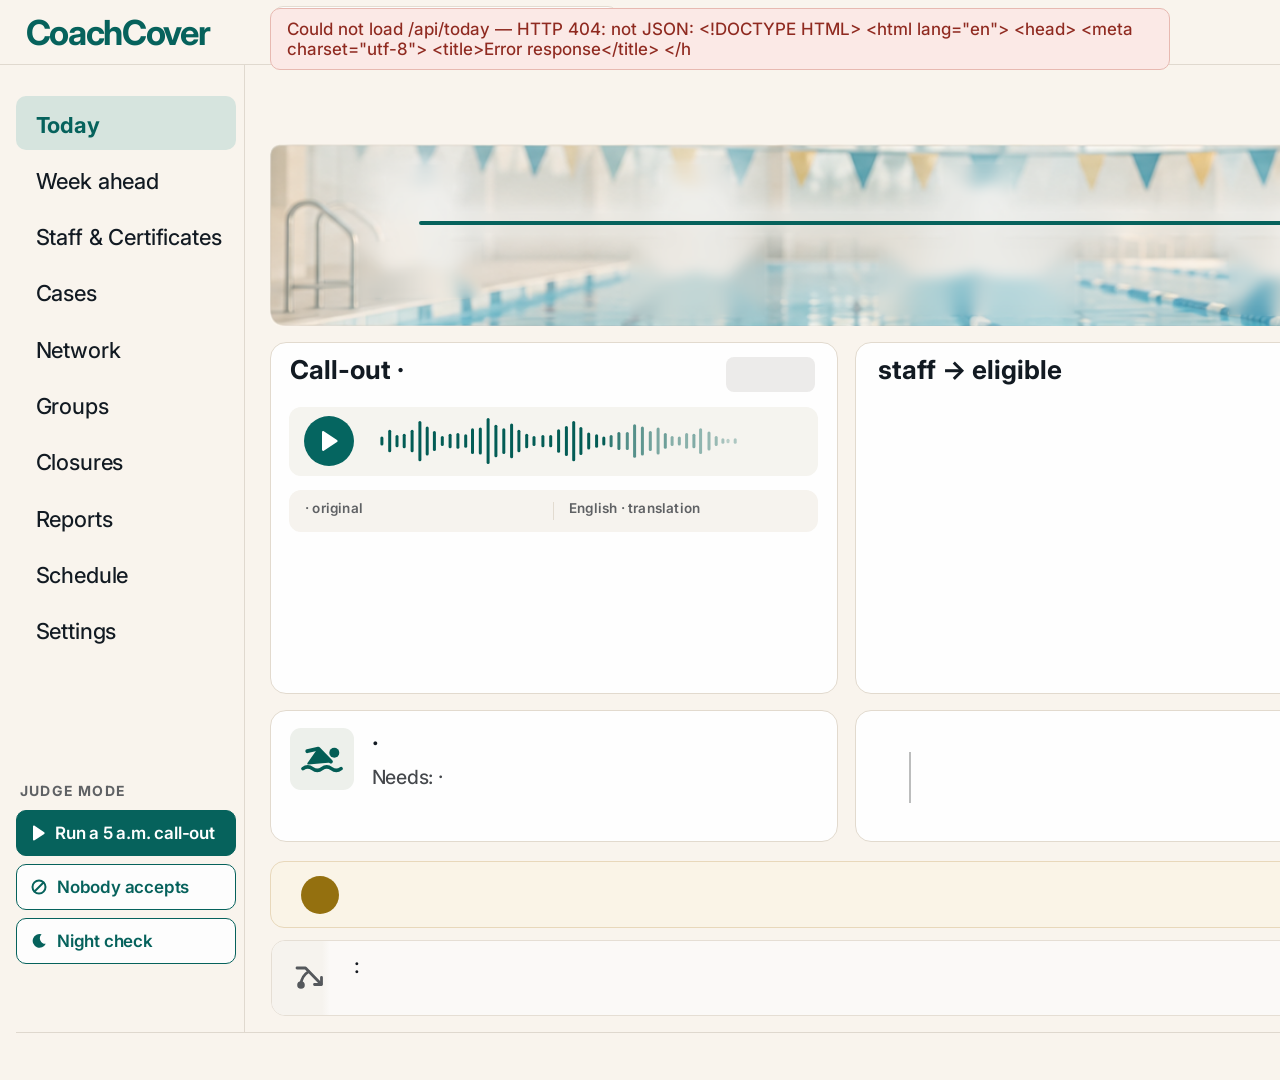
==== web/index.html @ e02f6558 "Night check view: the banner never cuts off, the card says the night check opened the case, the offe" ====
<!doctype html>
<html lang="en">
<head>
<meta charset="UTF-8">
<meta name="viewport" content="width=1920">
<title>CoachCover — Today</title>
<link rel="preconnect" href="https://fonts.googleapis.com">
<link rel="preconnect" href="https://fonts.gstatic.com" crossorigin>
<link href="https://fonts.googleapis.com/css2?family=Inter:wght@400..700&display=swap" rel="stylesheet">
<link rel="stylesheet" href="assets/status.css">
<link rel="stylesheet" href="assets/today.css">
</head>
<body data-state="loading">

<div class="load-err" id="loadErr" role="alert" hidden></div>

<header class="top">
  <div class="logo" aria-label="CoachCover">CoachCover</div>
  <div class="site"><span data-slot="site-name"></span>
    <svg width="13" height="8" viewBox="0 0 13 8" fill="none" stroke="#1d232a" stroke-width="2.2" stroke-linecap="round" stroke-linejoin="round"><path d="M1.5 1.5l5 5 5-5"/></svg>
  </div>
  <div class="top-right">
    <span class="dt" data-slot="date-time"></span>
    <span class="vdiv" style="margin-left:35px"></span>
    <span class="lang" style="margin-left:35px"><span class="on">EN</span><span class="bar">|</span><span class="off">RU</span></span>
    <span class="vdiv" style="margin-left:41px"></span>
    <span data-slot="user" style="margin-left:31px;letter-spacing:-0.3px"></span>
  </div>
</header>

<aside class="side">
  <ul class="nav">
    <li class="on">Today</li>
    <li><a data-nav="week" href="week.html">Week ahead</a></li>
    <li>Staff &amp; Certificates</li>
    <li><a id="navCases" href="case.html">Cases</a></li>
    <li><a data-nav="network" href="network.html">Network</a></li>
    <li>Groups</li>
    <li>Closures</li>
    <li>Reports</li>
    <li>Schedule</li>
    <li>Settings</li>
  </ul>

  <section class="judge" aria-label="Judge mode">
    <div class="judge-h">Judge mode</div>
    <div class="judge-btns">
      <button class="jbtn primary" type="button" data-scenario="dangerous_morning">
        <svg width="14" height="16" viewBox="0 0 14 16" fill="currentColor" aria-hidden="true"><path d="M2 1.6v12.8c0 .8.9 1.3 1.6.9l9.6-6.4c.6-.4.6-1.3 0-1.7L3.6.7C2.9.3 2 .8 2 1.6z"/></svg>
        <span>Run a 5 a.m. call-out</span></button>
      <button class="jbtn" type="button" data-scenario="nobody_accepts">
        <svg width="16" height="16" viewBox="0 0 16 16" fill="none" stroke="currentColor" stroke-width="2" stroke-linecap="round" aria-hidden="true"><circle cx="8" cy="8" r="6.5"/><path d="M3.5 12.5l9-9"/></svg>
        <span>Nobody accepts</span></button>
      <button class="jbtn" type="button" data-scenario="nightly_check">
        <svg width="16" height="16" viewBox="0 0 16 16" fill="currentColor" aria-hidden="true"><path d="M10.6 1.2a6.9 6.9 0 1 0 4.2 9.6A5.6 5.6 0 0 1 10.6 1.2z"/></svg>
        <span>Night check</span></button>
    </div>
    <div class="judge-status" id="judgeStatus" data-slot="judge-status" aria-live="polite"></div>
  </section>
</aside>

<main class="main">
  <h1 data-slot="title"></h1>
  <a class="alert" id="alert" data-slot="alert" hidden>
    <svg class="alert-ico" width="22" height="22" viewBox="0 0 22 22" aria-hidden="true"><circle cx="11" cy="11" r="10.5" fill="currentColor"/><path id="alertMark" d="M11 5.5v7M11 16.2v.3" stroke="#fff" stroke-width="2.6" stroke-linecap="round"/></svg>
    <span data-slot="alert-text"></span>
  </a>

  <section class="band" aria-label="Call-out timeline">
    <img class="band-photo" src="assets/pool-band.png" alt="">
    <div class="tl-line"></div>
    <div id="timeline" data-slot="timeline"></div>
  </section>

  <div class="grid">
    <!-- call-out -->
    <section class="card callout">
      <div class="co-head">
        <div class="co-title"><span data-slot="callout-kind">Call-out</span> · <span data-slot="callout-time"></span></div>
        <div class="lang-pill" data-slot="callout-language"></div>
      </div>
      <div class="co-sub" data-slot="callout-staff"></div>
      <p class="co-empty" data-slot="callout-empty" hidden></p>
      <div class="voice">
        <button class="play" id="play" type="button" aria-label="Play voice message">
          <svg width="20" height="22" viewBox="0 0 20 22" fill="#fff"><path d="M3 2.2v17.6c0 .9 1 1.5 1.8 1L18 12c.8-.5.8-1.6 0-2.1L4.8 1.2C4 .7 3 1.3 3 2.2z"/></svg>
        </button>
        <svg class="wave" width="365" height="48" viewBox="0 0 365 48" aria-hidden="true"><rect x="5.4" y="19.6" width="3" height="8.9" rx="1.5"/><rect x="13.2" y="12.8" width="3" height="22.4" rx="1.5"/><rect x="20.5" y="17.9" width="3" height="12.3" rx="1.5"/><rect x="27.7" y="16.8" width="3" height="14.5" rx="1.5"/><rect x="35.6" y="12.8" width="3" height="22.4" rx="1.5"/><rect x="43.4" y="3.9" width="3" height="40.3" rx="1.5"/><rect x="50.7" y="9.4" width="3" height="29.1" rx="1.5"/><rect x="57.9" y="13.9" width="3" height="20.1" rx="1.5"/><rect x="65.8" y="18.9" width="3" height="10.1" rx="1.5"/><rect x="73.6" y="16.8" width="3" height="14.5" rx="1.5"/><rect x="81.4" y="16.1" width="3" height="15.7" rx="1.5"/><rect x="89.2" y="17.3" width="3" height="13.4" rx="1.5"/><rect x="96.0" y="11.2" width="3" height="25.7" rx="1.5"/><rect x="103.8" y="10.6" width="3" height="26.8" rx="1.5"/><rect x="111.6" y="1.1" width="3" height="45.8" rx="1.5"/><rect x="119.4" y="7.8" width="3" height="32.4" rx="1.5"/><rect x="127.3" y="11.2" width="3" height="25.7" rx="1.5"/><rect x="135.1" y="6.6" width="3" height="34.7" rx="1.5"/><rect x="142.4" y="12.8" width="3" height="22.4" rx="1.5"/><rect x="150.2" y="16.8" width="3" height="14.5" rx="1.5"/><rect x="157.5" y="18.9" width="3" height="10.1" rx="1.5"/><rect x="166.4" y="17.9" width="3" height="12.3" rx="1.5"/><rect x="174.2" y="17.9" width="3" height="12.3" rx="1.5"/><rect x="182.1" y="12.2" width="3" height="23.5" rx="1.5"/><rect x="189.9" y="8.9" width="3" height="30.2" rx="1.5"/><rect x="197.2" y="3.9" width="3" height="40.3" rx="1.5"/><rect x="204.4" y="10.0" width="3" height="28.0" rx="1.5"/><rect x="212.2" y="15.6" width="3" height="16.8" rx="1.5"/><rect x="220.1" y="17.3" width="3" height="13.4" rx="1.5"/><rect x="227.3" y="19.6" width="3" height="8.9" rx="1.5"/><rect x="234.6" y="17.9" width="3" height="12.3" rx="1.5" opacity="0.80"/><rect x="242.4" y="15.1" width="3" height="17.9" rx="1.5" opacity="0.78"/><rect x="250.8" y="15.1" width="3" height="17.9" rx="1.5" opacity="0.66"/><rect x="258.1" y="7.2" width="3" height="33.5" rx="1.5" opacity="0.66"/><rect x="265.9" y="9.4" width="3" height="29.1" rx="1.5" opacity="0.62"/><rect x="273.8" y="13.9" width="3" height="20.1" rx="1.5" opacity="0.55"/><rect x="281.6" y="10.6" width="3" height="26.8" rx="1.5" opacity="0.50"/><rect x="288.8" y="16.1" width="3" height="15.7" rx="1.5" opacity="0.56"/><rect x="295.6" y="18.9" width="3" height="10.1" rx="1.5" opacity="0.45"/><rect x="302.8" y="19.6" width="3" height="8.9" rx="1.5" opacity="0.46"/><rect x="310.1" y="16.1" width="3" height="15.7" rx="1.5" opacity="0.44"/><rect x="317.4" y="16.8" width="3" height="14.5" rx="1.5" opacity="0.48"/><rect x="324.1" y="11.2" width="3" height="25.7" rx="1.5" opacity="0.42"/><rect x="332.5" y="14.5" width="3" height="19.0" rx="1.5" opacity="0.40"/><rect x="339.7" y="18.9" width="3" height="10.1" rx="1.5" opacity="0.38"/><rect x="346.4" y="21.2" width="3" height="5.6" rx="1.5" opacity="0.33"/><rect x="351.5" y="21.8" width="3" height="4.5" rx="1.5" opacity="0.25"/><rect x="358.7" y="21.2" width="3" height="5.6" rx="1.5" opacity="0.30"/></svg>
        <span class="dur" data-slot="callout-duration"></span>
      </div>
      <div class="asr" id="asr" hidden>
        <svg width="15" height="15" viewBox="0 0 18 18" fill="none" stroke="#5f6164" stroke-width="2" stroke-linecap="round" aria-hidden="true"><rect x="6" y="1.5" width="6" height="10" rx="3"/><path d="M3 8.5a6 6 0 0 0 12 0M9 14.5v2.5"/></svg>
        <span data-slot="callout-asr"></span>
      </div>
      <div class="tx">
        <div class="tx-col">
          <div class="tx-h"><span data-slot="callout-language-h"></span> · original</div>
          <p class="tx-t" data-slot="callout-original"></p>
        </div>
        <div class="tx-div"></div>
        <div class="tx-col">
          <div class="tx-h">English · translation</div>
          <p class="tx-t" data-slot="callout-transcript"></p>
        </div>
      </div>
    </section>

    <!-- who is allowed: eligibility funnel + first refusal -->
    <section class="card staff">
      <h2 class="st-title"><span data-slot="staff-total"></span> staff → <span data-slot="eligible-count"></span> eligible</h2>
      <div class="tip" id="tip" hidden><span data-slot="highlight-name"></span> — Eligible</div>
      <div class="dots" id="dots" data-slot="staff-grid"></div>
      <div class="chips" id="chips"></div>
      <div class="refusal" id="refusal" data-slot="first-refusal" hidden>
        <svg width="18" height="18" viewBox="0 0 18 18" aria-hidden="true"><circle cx="9" cy="9" r="9" fill="#a83a2f"/><path d="M5.8 5.8l6.4 6.4M12.2 5.8l-6.4 6.4" stroke="#fff" stroke-width="2.2" stroke-linecap="round"/></svg>
        <span id="refusalText"></span>
      </div>
      <p class="refusal-quote" id="refusalQuote" data-slot="first-refusal-quote" hidden></p>
    </section>

    <!-- shift -->
    <section class="card shift">
      <div class="tile">
        <svg width="44" height="30" viewBox="0 0 44 30" fill="none" aria-hidden="true">
          <circle cx="34.3" cy="8.7" r="5" fill="#035d55"/>
          <path d="M17.6 6.2L30.6 17.6 8.3 19.6z" fill="#035d55" stroke="#035d55" stroke-width="2" stroke-linejoin="round"/>
          <path d="M7.3 7.2l11-2.6 12.6 13" stroke="#035d55" stroke-width="3.8" stroke-linecap="round" stroke-linejoin="round"/>
          <path d="M3 24.6q4.7-3.6 9.5 0t9.5 0 9.5 0 9.5 0" stroke="#035d55" stroke-width="3.6" stroke-linecap="round"/>
        </svg>
      </div>
      <div class="sh-body">
        <div class="sh-title"><span class="nw" data-slot="shift-time"></span> · <span data-slot="shift-lanes"></span></div>
        <div class="sh-needs">Needs: <span data-slot="shift-needs"></span><span data-slot="shift-program-sep"> · </span><span data-slot="shift-program"></span></div>
      </div>
    </section>

    <!-- offer queue -->
    <section class="card offers">
      <div class="off-rail" id="offRail"></div>
      <ol class="off-list" id="offers"></ol>
      <p class="off-empty" data-slot="offers-empty" hidden></p>
      <div class="why-first" id="whyFirst" hidden><span class="k" data-slot="why-name">why first</span><span data-slot="why-first"></span></div>
    </section>

    <!-- right column -->
    <div class="side-cards" id="sideCards"></div>
  </div>

  <div class="covered" id="covered">
    <span class="chk" id="coveredIco"></span>
    <span class="txt" data-slot="covered"></span>
  </div>

  <div class="planb" id="planb">
    <div class="zone"></div>
    <svg class="ico" width="30" height="24" viewBox="0 0 30 24" fill="none" stroke="#55585c" stroke-width="2.8" stroke-linecap="round" stroke-linejoin="round" aria-hidden="true">
      <path d="M2 3h8.5l15.5 16"/><path d="M19.5 19.5h7v-7"/><path d="M13.5 6.6C9 9.5 6.4 13.5 6 19"/><circle cx="6" cy="20" r="2.4" fill="#55585c"/>
    </svg>
    <p class="txt" data-slot="planb-text"><b id="planbHead"></b>: <span id="planbBody"></span></p>
    <button class="btn" id="approve" type="button" disabled>Approve plan B</button>
  </div>

  <section class="card money" id="money" data-slot="money" hidden>
    <div class="mh" data-slot="money-head"></div>
    <div class="big" data-slot="money-big"></div>
    <div class="ml" data-slot="money-detail"></div>
    <div class="ms" data-slot="money-source"></div>
    <div class="ml" id="moneyCase">This cover: <b data-slot="money-case"></b> in model calls</div>
  </section>
</main>

<div class="foot-line"></div>
<footer class="foot" data-slot="model-log"></footer>
<div class="tagline">Not who's free — who's allowed. Running on Vultr.</div>

<script src="assets/api.js"></script>
<script src="assets/today.js"></script>
</body>
</html>
---- web/assets/status.css ----
/* Status colours shared by every screen with safe / fragile / at-risk states: Today (ratio banner, night check,
   reason chips, the first refusal, offer results), the case page, Week ahead and Network. Brand colours (teal
   buttons and menu, the gold result strips) are not statuses and stay in each screen's own file.
   Palette B "teal mist / cream gold / clay", the founder's choice: dark text, contrast 4.5:1 or more for text and
   3:1 or more for dots and dashed borders (checked on every screen by tests/web/e2e_fixture.js).
   Palette A "pastel green / sand / rose", the other approved choice, was:
     --st-safe-bg:#DDEFD8; --st-safe-ink:#1E4A27; --st-safe-line:#A9D3A1; --st-safe-dot:#4E8F47; --st-safe-hatch:#A9D3A1;
     --st-fragile-bg:#F6E7C1; --st-fragile-ink:#5B4411; --st-fragile-line:#DDBE6F; --st-fragile-dot:#9E7A1C; --st-fragile-hatch:#DDBE6F;
     --st-risk-bg:#F2C2B8; --st-risk-ink:#7A2219; --st-risk-line:#DE9A8C; --st-risk-dot:#B9483C; --st-risk-hatch:#E6B2A8;
   Switching palettes = replacing the 15 values below; nothing else changes. */
:root{
  --st-safe-bg:#D9ECE7; --st-safe-ink:#0D4B4B; --st-safe-line:#A6CFC6; --st-safe-dot:#2F7F78; --st-safe-hatch:#A6CFC6;
  --st-fragile-bg:#F3E6C9; --st-fragile-ink:#5A4512; --st-fragile-line:#D9C089; --st-fragile-dot:#9A7726; --st-fragile-hatch:#D9C089;
  --st-risk-bg:#F0D5CB; --st-risk-ink:#7C2E22; --st-risk-line:#DCA898; --st-risk-dot:#B4483C; --st-risk-hatch:#E4C4BA;
/* shifts that already started: neutral, not part of the palette choice */
  --st-past-bg:#EFEDEA; --st-past-ink:#77787A; --st-past-line:#DEDAD4;
}
---- web/assets/today.css ----
/* Screen C: "Who is allowed on deck at 06:00". Geometry follows the approved variant-C.html (1920 wide).
   The page is 1080 high instead of 1024: the extra 55 px go to the first card row, which now holds the
   original + translation of the voice note and the first-refusal line. */
:root{
  --bg:#f9f4ed;
  --line:#e0d9cf;
  --card:#fefefe;
  --card-border:#e2dace;
  --text:#121a22;
  --text-2:#3a3e43;
  --text-3:#44474b;
  --muted:#5f6164;
  --teal:#06625c;
  --teal-dot:#0b706a;
  --teal-pill:#d6e4de;
  --gold:#a07a22;
  --gold-text:#7b5808;
  --gold-chip-text:#7d5a12;
  --gold-border:#c6a96c;
  --red:#a83a2f;
  --red-chip-bg:#fadeda;
  --red-line-bg:#fcebe8;
  --red-line-border:#eab4ac;
  --chip-bg:#f6f3ef;
  --voice-bg:#f5f4ef;
  --quote-bg:#f6f3ee;
  --pill-bg:#ecebea;
  --grey-dot:#d2d2d1;
  --grey-ring:#7d7f81;
  --banner-bg:#faf4e7;
  --banner-border:#e8d8bb;
}
*{box-sizing:border-box;margin:0;padding:0}
html,body{width:1920px;height:1080px}
body{position:relative;overflow:hidden;background:var(--bg);color:var(--text);
  font-family:"Inter",system-ui,sans-serif;font-weight:470;-webkit-font-smoothing:antialiased}
svg{display:block}
button{font-family:inherit}
.nw{white-space:nowrap}

/* ---------- header ---------- */
.top{position:absolute;left:0;top:0;width:1920px;height:65px;border-bottom:1px solid var(--line)}
.logo{position:absolute;left:25.5px;top:13px;height:40px;line-height:40px;font-size:34.5px;font-weight:700;color:var(--teal);letter-spacing:-1.3px;white-space:nowrap}
.site{position:absolute;left:273px;top:6px;width:345px;height:51px;border:1px solid #e3dcd1;border-radius:10px;background:#fdfdfd;
  display:flex;align-items:center;padding:0 0 0 19.5px;font-size:20.5px;font-weight:600;letter-spacing:-0.23px;white-space:nowrap}
.site svg{position:absolute;right:23px;top:21px}
.top-right{position:absolute;right:23px;top:0;height:64px;padding-bottom:2px;display:flex;align-items:center;font-size:22px;white-space:nowrap}
.vdiv{width:1px;height:27px;background:#d8d4cd;position:relative;top:2.5px}
.lang{display:flex;align-items:center;font-weight:700}
.lang .on{color:var(--teal)}
.lang .bar{font-weight:470;color:var(--text);margin:0 11px 0 10px}
.dt{letter-spacing:0.4px}
.dt .sep{margin:0 2px}
.lang .off{color:var(--muted)}

/* ---------- sidebar ---------- */
.side{position:absolute;left:0;top:65px;width:245px;height:967px;border-right:1px solid var(--line);padding:31px 0 0 16px}
.nav{list-style:none;display:flex;flex-direction:column;gap:2.33px}
.nav li{width:220px;height:54px;line-height:54px;padding:1.5px 0 0 19.5px;font-size:22px;letter-spacing:-0.15px;border-radius:10px;white-space:nowrap}
.nav li.on{background:var(--teal-pill);color:var(--teal);font-weight:700}
.nav li a{color:inherit;text-decoration:none;display:block}

/* judge mode (sidebar, bottom) */
.judge{position:absolute;left:16px;bottom:22px;width:220px}
.judge-h{font-size:14px;line-height:18px;font-weight:700;letter-spacing:1.2px;text-transform:uppercase;color:var(--muted);padding-left:4px}
.judge-btns{margin-top:10px;display:flex;flex-direction:column;gap:8px}
.jbtn{height:46px;border-radius:10px;border:1.5px solid var(--teal);background:#fdfdfd;color:var(--teal);
  font-size:17px;font-weight:600;letter-spacing:-0.2px;display:flex;align-items:center;gap:10px;padding:0 0 0 14px;cursor:pointer;white-space:nowrap}
.jbtn svg{flex:none}
.jbtn.primary{background:var(--teal);color:#fff}
.jbtn:disabled{opacity:.55;cursor:progress}
.judge-status{margin-top:10px;min-height:36px;padding-left:4px;font-size:14px;line-height:18px;color:var(--text-3)}
.judge-status.err{color:var(--red)}

/* ---------- main ---------- */
.main{position:absolute;left:270px;top:65px;width:1631px}
h1{height:79px;padding:16.9px 0 0 0;font-size:36px;line-height:44px;font-weight:700;letter-spacing:1px;white-space:nowrap}

/* timeline band */
.band{position:relative;width:1630px;height:182px;border-radius:10px}
.band-photo{position:absolute;left:0;top:0;width:1630px;height:182px;border-radius:10px}
.tl-line{position:absolute;left:149px;top:76.5px;width:1382.5px;height:4px;border-radius:2px;background:var(--teal)}
.tl-time{position:absolute;top:25.5px;transform:translateX(-50%);font-size:20.5px;line-height:24px;font-weight:700;white-space:nowrap;
  text-shadow:0 0 6px rgba(255,255,255,.95),0 0 12px rgba(255,255,255,.8)}
.tl-mark{position:absolute;border-radius:50%;display:flex;align-items:center;justify-content:center;
  box-shadow:0 0 0 3px rgba(255,255,255,.55),0 0 14px 4px rgba(255,255,255,.75)}
.tl-mark.call{background:#066661}
.tl-mark.declined{background:#fff;border:3px solid var(--st-risk-dot);color:var(--st-risk-dot)}
.tl-mark.noreply{background:#fff;border:3px solid var(--st-fragile-dot);color:var(--st-fragile-dot)}
.tl-mark.accepted{background:var(--st-safe-dot)}
.tl-mark.planmark{background:#fff;border:3px solid var(--st-fragile-dot);color:var(--st-fragile-dot)}
.tl-mark.other{background:#fff;border:3px solid var(--grey-ring)}
.tl-mark.end{background:#fff;border:4px solid var(--teal)}
.tl-chip{position:absolute;transform:translateX(-50%);background:rgba(255,255,255,.95);border-radius:10px;text-align:center;font-size:18px;line-height:22px;letter-spacing:0.1px;white-space:nowrap;
  padding:7px 13px 0;box-shadow:0 0 10px 2px rgba(255,255,255,.55)}
.tl-chip.one{height:36px;padding-left:16px;padding-right:16px}
.tl-chip.two{height:56px}
.tl-chip b{font-weight:700}

/* grid of cards */
.grid{display:grid;grid-template-columns:568px 17px 744px 22px 280px;grid-template-rows:352px 16px 132px;margin-top:16px}
.card{background:var(--card);border:1px solid var(--card-border);border-radius:16px;position:relative}

/* call-out card */
.callout{grid-column:1;grid-row:1}
.co-head{display:flex;justify-content:space-between;align-items:flex-start;padding:10.5px 22px 0 18.7px;height:42.5px}
.co-title{font-size:26px;line-height:32px;font-weight:700;white-space:nowrap}
.lang-pill{margin-top:3.5px;min-width:89px;padding:0 12px;height:35px;border-radius:8px;background:var(--pill-bg);color:#55575a;font-size:18px;line-height:35px;text-align:center;white-space:nowrap}
.co-sub{margin-top:6.5px;padding-left:19px;font-size:20.5px;line-height:24px;letter-spacing:-0.44px;color:var(--text-2);white-space:nowrap}
.voice{margin:21.5px 0 0 18px;width:529px;height:68.5px;border-radius:12px;background:var(--voice-bg);display:flex;align-items:center}
.play{margin-left:15px;width:50px;height:50px;border-radius:50%;background:#056560;display:flex;align-items:center;justify-content:center;flex:none;border:0;cursor:pointer}
.play.playing{background:var(--gold)}
.wave{margin-left:21px;flex:none;fill:#035c55}
.dur{margin-left:auto;padding-right:14px;font-size:20px;letter-spacing:-0.6px;white-space:nowrap}
/* original + translation, side by side */
.tx{margin:14px 0 0 18px;width:529px;border-radius:12px;background:var(--quote-bg);display:grid;grid-template-columns:1fr 1px 1fr;padding:10px 0 10px}
.asr:not([hidden]) + .tx{margin-top:4px}
.tx-col{padding:0 13px 0 16px;min-width:0}
.tx-col + .tx-div + .tx-col{padding-left:15px}
.tx-div{background:#e2dbd0;margin:2px 0}
.tx-h{font-size:13.5px;line-height:17px;font-weight:600;letter-spacing:0.2px;color:var(--muted);white-space:nowrap}
.tx-t{margin-top:5px;font-size:17px;line-height:22px;letter-spacing:-0.15px;display:-webkit-box;-webkit-box-orient:vertical;-webkit-line-clamp:5;overflow:hidden}
.asr{margin:4px 22px 0 0;height:17px;display:flex;justify-content:flex-end;align-items:center;gap:6px;font-size:13.5px;line-height:17px;letter-spacing:-0.1px;color:var(--muted);white-space:nowrap}
.asr svg{flex:none}
.asr[hidden]{display:none}

/* staff card */
.staff{grid-column:3;grid-row:1}
.st-title{padding:10.5px 0 0 22.2px;font-size:26px;line-height:32px;font-weight:700;white-space:nowrap}
.tip{position:absolute;top:43px;height:41.5px;border:2px solid #b39252;border-radius:9px;background:#fdf7ec;
  font-size:17px;line-height:38px;letter-spacing:-0.6px;padding:0 15px;white-space:nowrap;color:#1e1a14;box-shadow:0 2px 6px rgba(120,90,30,.12)}
.tip::after{content:"";position:absolute;left:5px;top:100%;width:0;height:0;border-left:8px solid transparent;border-right:10px solid transparent;border-top:9px solid #b39252}
.tip::before{content:"";position:absolute;left:7.2px;top:calc(100% - 1px);width:0;height:0;border-left:6.3px solid transparent;border-right:7.8px solid transparent;border-top:7.2px solid #fdf7ec;z-index:1}
.tip[hidden]{display:none}
.dots{position:absolute;left:16.9px;top:92.5px;display:grid;grid-template-columns:repeat(14,50.15px);grid-auto-rows:39px}
.dot{justify-self:center;align-self:center;width:30px;height:28px;border-radius:50%;background:var(--grey-dot);display:flex;align-items:center;justify-content:center}
.dot svg{fill:#eaeaea}
.dot.on{width:33px;height:30px;background:var(--teal-dot)}
.dot.on svg,.dot.gold svg{fill:#fff}
.dot.gold{width:33px;height:30px;background:#a37a1c}
.chips{position:absolute;left:9px;top:216px;width:725px;display:flex;flex-wrap:wrap;gap:4px 5px;align-items:flex-start}
.chip{border-radius:7px;border:1.5px solid transparent;background:var(--chip-bg);padding:2px 8px 2px 7px;font-size:var(--cfs,14px);line-height:calc(var(--cfs,14px) * 1.3);letter-spacing:-0.3px;color:#202328;flex:none;white-space:nowrap}
.chip.expired{background:var(--st-risk-bg);border-color:var(--st-risk-line);color:var(--st-risk-ink);font-weight:500}
.chip.review{background:var(--st-fragile-bg);border-color:var(--st-fragile-line);color:var(--st-fragile-ink);font-weight:500}
/* first refusal: one red line + the competitor quote, small */
.refusal{position:absolute;left:12px;right:12px;top:296px;height:28px;border-radius:8px;background:var(--st-risk-bg);border:1px solid var(--st-risk-line);
  display:flex;align-items:center;gap:9px;padding:0 10px 0 9px;color:var(--st-risk-ink);font-size:15px;line-height:26px;letter-spacing:-0.2px;white-space:nowrap;overflow:hidden}
.refusal svg circle{fill:var(--st-risk-dot)}
.refusal svg{flex:none}
.refusal b{font-weight:700}
.refusal[hidden],.refusal-quote[hidden]{display:none}
.refusal-quote{position:absolute;left:22px;right:14px;top:330px;font-size:12.5px;line-height:15px;color:var(--muted);font-style:italic;white-space:nowrap;overflow:hidden}

/* shift card */
.shift{grid-column:1;grid-row:3}
.tile{position:absolute;left:19px;top:16.5px;width:63.5px;height:62px;border-radius:11px;background:#edf0eb;display:flex;align-items:center;justify-content:center}
.sh-body{padding:17px 12px 0 100.5px}
.sh-title{font-size:23px;line-height:30px;font-weight:700;letter-spacing:-0.55px;width:440px}
.sh-needs{margin-top:6.5px;font-size:19.5px;line-height:24px;letter-spacing:-0.24px;color:var(--text-3);white-space:nowrap}

/* offers card */
.offers{grid-column:3;grid-row:3}
.off-rail{position:absolute;left:52.8px;top:41px;width:2.5px;height:51px;background:#bcbdbd}
.off-list{list-style:none;padding-top:6px}
.off-row{height:40.25px;display:flex;align-items:center;font-size:20.5px;white-space:nowrap;position:relative}
.off-ico{margin-left:38.5px;width:31px;height:31px;border-radius:50%;display:flex;align-items:center;justify-content:center;flex:none;background:#fff;position:relative;z-index:1}
.off-ico.declined{border:2.5px solid var(--st-risk-dot);color:var(--st-risk-dot)}
.off-ico.noreply{border:2.5px solid var(--st-fragile-dot);color:var(--st-fragile-dot)}
.off-ico.other{border:2.5px solid #9d9fa0;color:#8b8d8e}
.off-ico.accepted{background:var(--st-safe-dot)}
.off-time{margin-left:23.5px;width:80px;font-weight:700}
.off-name{letter-spacing:-0.35px}
.off-row.accepted .off-name{font-weight:700}
.off-more{position:absolute;right:16px;top:8px;font-size:14px;color:var(--muted)}
/* rows close up a little when the accepted offer carries its "why first" line */
.off-list.compact{padding-top:4px}
.off-list.compact .off-row{height:36px}
.off-rail[hidden]{display:none}
/* "why first" line under the accepted offer */
.why-first{position:absolute;left:173px;right:16px;height:20px;display:flex;align-items:center;gap:9px;font-size:15.5px;line-height:20px;letter-spacing:-0.2px;color:#3b3220;white-space:nowrap;overflow:hidden}
.why-first .k{flex:none;height:19px;padding:0 7px;border-radius:5px;background:#f3ead4;font-size:11.5px;line-height:19px;font-weight:700;letter-spacing:0.8px;text-transform:uppercase;color:var(--gold-text)}
.why-first[hidden]{display:none}

/* summary cards (right column) */
.side-cards{grid-column:5;grid-row:1 / 4;display:flex;flex-direction:column}
.sum{position:relative;flex:none;font-size:22.5px}
.sum .ic{position:absolute}
.sum .t{font-weight:700;white-space:nowrap}
.sum .b{width:180px}
.sum.strong .b{font-weight:700}

/* bottom banners */
.covered{margin-top:19px;width:1330px;height:67px;border:1px solid var(--banner-border);border-radius:14px;background:var(--banner-bg);
  display:flex;align-items:center;color:var(--gold-text)}
.covered .chk{margin-left:30px;width:38px;height:38px;border-radius:50%;background:#94700f;display:flex;align-items:center;justify-content:center;flex:none}
.covered .txt{margin-left:23.4px;font-size:33px;line-height:65px;font-weight:700;letter-spacing:0.25px;white-space:nowrap}
.covered .sep{margin:0 3px}
.covered .closed{margin-left:18px;font-size:17px;font-weight:600;letter-spacing:0;color:#9a7a3a;vertical-align:4px}
.covered.open{border-color:var(--st-risk-line);background:var(--st-risk-bg);color:var(--st-risk-ink)}
.covered.open .chk{background:var(--st-risk-dot)}
.planb{margin:11.5px 0 0 1px;width:1331px;height:76px;border:1px solid #e5ded4;border-radius:14px;background:#fbf9f7;position:relative;overflow:hidden}
.planb .zone{position:absolute;left:0;top:0;width:58px;height:100%;background:linear-gradient(90deg,#f6f3ee 0,#f6f3ee 50px,rgba(251,249,247,0) 58px)}
.planb .ico{position:absolute;left:22.5px;top:24px}
.planb .txt{padding:11px 0 0 82px;width:1080px;font-size:21px;line-height:27px;color:#14191f}
.planb .txt b{font-weight:700}
.planb.conflict{border-color:var(--st-risk-line)}
.planb.conflict .txt b{color:var(--st-risk-ink)}
.planb.approved .txt b{color:var(--gold-text)}
.btn{position:absolute;right:15px;top:15px;width:190px;height:44px;border:0;border-radius:8px;background:#dfdedd;color:#838384;
  font:470 19.5px/44px "Inter",system-ui,sans-serif;text-align:center;white-space:nowrap;cursor:not-allowed}
.btn.live{background:var(--teal);color:#fff;font-weight:600;cursor:pointer}
.btn.done{background:#f3ead4;color:var(--gold-text);font-weight:600}

/* money (beside the banners, under the right column) */
.money{position:absolute;left:1352px;top:796px;width:279px;height:154.5px;padding:13px 14px 0 20px}
.money[hidden]{display:none}
.money .mh{font-size:18px;line-height:23px;font-weight:700;letter-spacing:-0.3px;white-space:nowrap}
.money .big{margin-top:1px;font-size:31px;line-height:37px;font-weight:700;color:var(--teal);letter-spacing:-0.5px;white-space:nowrap}
.money .ml{margin-top:2px;font-size:15.5px;line-height:20px;color:var(--text-3);letter-spacing:-0.25px;white-space:nowrap}
.money .ml b{color:var(--text);font-weight:700}
.money .ms{margin-top:1px;font-size:12.5px;line-height:17px;color:var(--muted);font-style:italic;letter-spacing:-0.15px;white-space:nowrap}
.money [hidden]{display:none}

/* ratio norm / night check banner, right of the title */
.alert{position:absolute;right:0;top:14px;max-width:1000px;height:50px;border-radius:12px;display:flex;align-items:center;gap:10px;padding:0 18px 0 14px;
  font-size:17px;line-height:22px;font-weight:600;letter-spacing:-0.2px;white-space:nowrap;overflow:hidden;text-decoration:none;cursor:pointer}
.alert[hidden]{display:none}
.alert.wrap{height:auto;min-height:50px;padding-top:5px;padding-bottom:5px;white-space:normal;overflow:visible}
.callout.none .voice,.callout.none .tx,.callout.none .lang-pill,.callout.none #asr{display:none}
.co-empty{margin:16px 0 0;padding:0 19px;font-size:19px;line-height:28px;color:#4f5257}
.off-empty{margin:0;padding:22px 24px;font-size:19px;line-height:28px;color:#4f5257}
.off-empty[hidden]{display:none}
.co-empty[hidden]{display:none}
.alert svg{flex:none}
.alert.red{background:var(--st-risk-bg);border:1.5px solid var(--st-risk-line);color:var(--st-risk-ink)}
.alert.green{background:var(--st-safe-bg);border:1.5px solid var(--st-safe-line);color:var(--st-safe-ink)}
.alert.amber{background:var(--st-fragile-bg);border:1.5px solid var(--st-fragile-line);color:var(--st-fragile-ink)}

/* footer */
.foot-line{position:absolute;left:16px;top:1032px;width:1884px;height:1px;background:#dfd8ce}
.foot{position:absolute;left:31.5px;top:1043.5px;font-size:18px;line-height:22px;letter-spacing:-0.25px;color:var(--text-3);white-space:nowrap}
.tagline{position:absolute;right:31.5px;top:1043.5px;font-size:18px;line-height:22px;font-weight:700;letter-spacing:-0.1px;color:var(--teal);white-space:nowrap}

/* load / error state */
.load-err{position:absolute;left:270px;top:8px;z-index:5;max-width:900px;padding:10px 16px;border-radius:10px;background:#fbe9e6;border:1px solid #e7b9b1;color:#8f2a20;font-size:17px;white-space:normal}
.load-err[hidden]{display:none}
body[data-state="loading"] .main,body[data-state="loading"] .foot,body[data-state="loading"] .tagline{visibility:hidden}
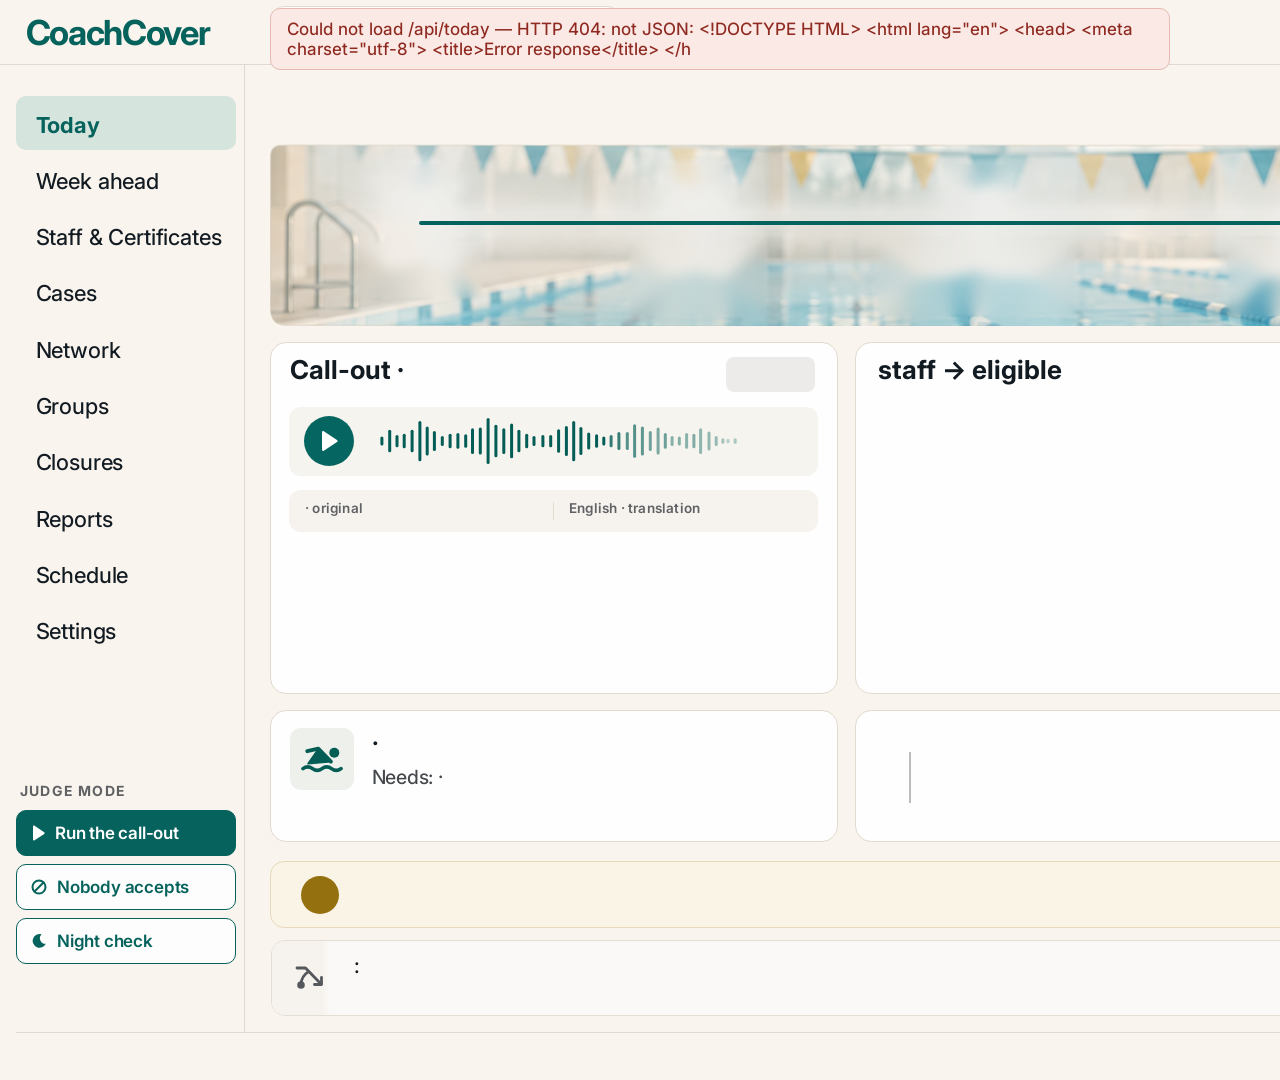
==== commit a96ced24: "The founder's morning: an 08:00 preschool lesson, two coaches, one replacement The training school n" ====
--- a/web/index.html
+++ b/web/index.html
@@ -47,7 +47,7 @@
     <div class="judge-btns">
       <button class="jbtn primary" type="button" data-scenario="dangerous_morning">
         <svg width="14" height="16" viewBox="0 0 14 16" fill="currentColor" aria-hidden="true"><path d="M2 1.6v12.8c0 .8.9 1.3 1.6.9l9.6-6.4c.6-.4.6-1.3 0-1.7L3.6.7C2.9.3 2 .8 2 1.6z"/></svg>
-        <span>Run a 5 a.m. call-out</span></button>
+        <span>Run the call-out</span></button>
       <button class="jbtn" type="button" data-scenario="nobody_accepts">
         <svg width="16" height="16" viewBox="0 0 16 16" fill="none" stroke="currentColor" stroke-width="2" stroke-linecap="round" aria-hidden="true"><circle cx="8" cy="8" r="6.5"/><path d="M3.5 12.5l9-9"/></svg>
         <span>Nobody accepts</span></button>
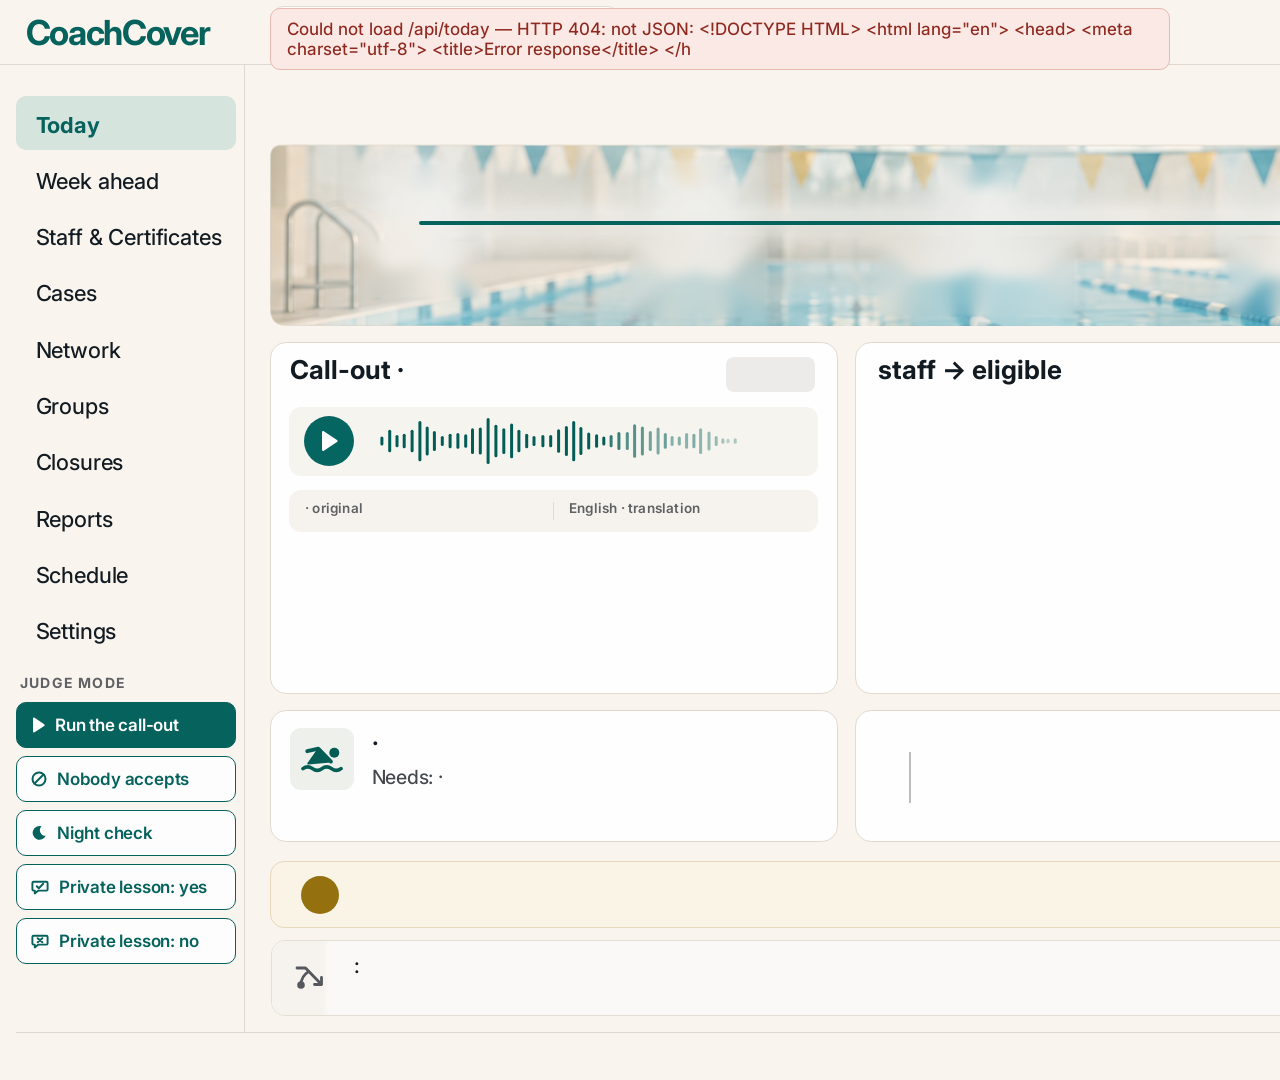
==== commit ba09feba: "Private lessons on every screen in plain words; fixtures re-shot from the live API Today: judge butt" ====
--- a/web/index.html
+++ b/web/index.html
@@ -54,6 +54,12 @@
       <button class="jbtn" type="button" data-scenario="nightly_check">
         <svg width="16" height="16" viewBox="0 0 16 16" fill="currentColor" aria-hidden="true"><path d="M10.6 1.2a6.9 6.9 0 1 0 4.2 9.6A5.6 5.6 0 0 1 10.6 1.2z"/></svg>
         <span>Night check</span></button>
+      <button class="jbtn" type="button" data-scenario="private_lesson">
+        <svg width="18" height="16" viewBox="0 0 22 20" fill="none" stroke="currentColor" stroke-width="2.4" stroke-linecap="round" stroke-linejoin="round" aria-hidden="true"><path d="M3 3.5h16a1.5 1.5 0 0 1 1.5 1.5v8a1.5 1.5 0 0 1-1.5 1.5H9l-4.5 3.5V14.5H3A1.5 1.5 0 0 1 1.5 13V5A1.5 1.5 0 0 1 3 3.5z"/><path d="M7 9l2.5 2.5L15 6"/></svg>
+        <span>Private lesson: yes</span></button>
+      <button class="jbtn" type="button" data-scenario="private_declined">
+        <svg width="18" height="16" viewBox="0 0 22 20" fill="none" stroke="currentColor" stroke-width="2.4" stroke-linecap="round" stroke-linejoin="round" aria-hidden="true"><path d="M3 3.5h16a1.5 1.5 0 0 1 1.5 1.5v8a1.5 1.5 0 0 1-1.5 1.5H9l-4.5 3.5V14.5H3A1.5 1.5 0 0 1 1.5 13V5A1.5 1.5 0 0 1 3 3.5z"/><path d="M8 6.5l6 5M14 6.5l-6 5"/></svg>
+        <span>Private lesson: no</span></button>
     </div>
     <div class="judge-status" id="judgeStatus" data-slot="judge-status" aria-live="polite"></div>
   </section>
--- a/web/assets/today.css
+++ b/web/assets/today.css
@@ -90,6 +90,7 @@
 .tl-mark.accepted{background:var(--st-safe-dot)}
 .tl-mark.planmark{background:#fff;border:3px solid var(--st-fragile-dot);color:var(--st-fragile-dot)}
 .tl-mark.other{background:#fff;border:3px solid var(--grey-ring)}
+.tl-mark.family{background:#fff;border:3px solid var(--teal);color:var(--teal)}
 .tl-mark.end{background:#fff;border:4px solid var(--teal)}
 .tl-chip{position:absolute;transform:translateX(-50%);background:rgba(255,255,255,.95);border-radius:10px;text-align:center;font-size:18px;line-height:22px;letter-spacing:0.1px;white-space:nowrap;
   padding:7px 13px 0;box-shadow:0 0 10px 2px rgba(255,255,255,.55)}
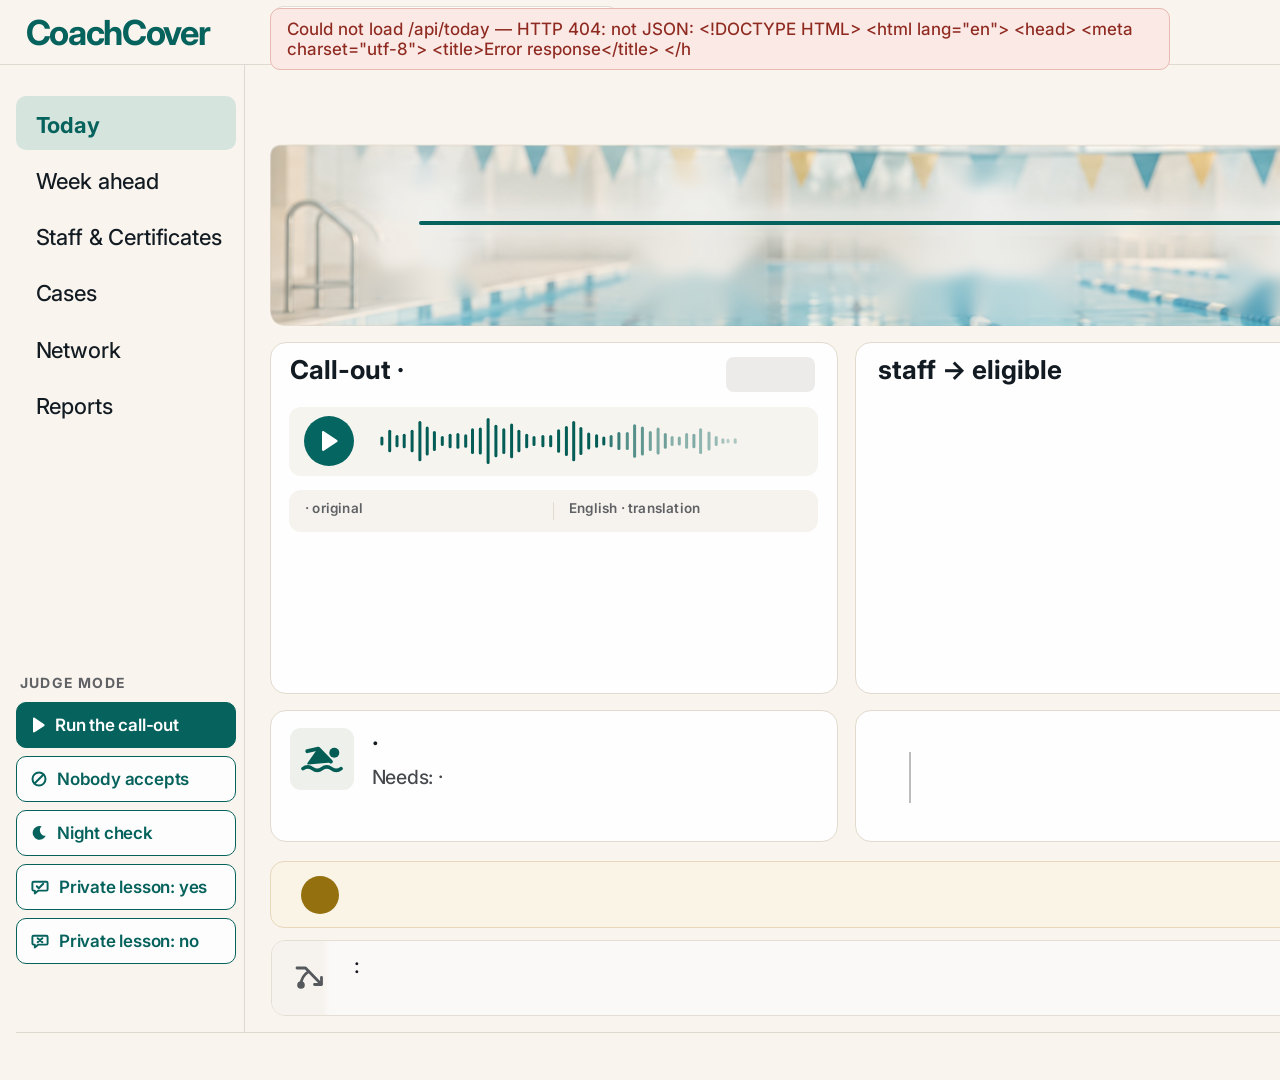
==== commit 7d11a944: "Menu: every item opens a page; Staff & Certificates screen; Agent Card shows public addresses Left m" ====
--- a/web/index.html
+++ b/web/index.html
@@ -30,16 +30,12 @@
 
 <aside class="side">
   <ul class="nav">
-    <li class="on">Today</li>
+    <li class="on"><a data-nav="index" href="index.html" aria-current="page">Today</a></li>
     <li><a data-nav="week" href="week.html">Week ahead</a></li>
-    <li>Staff &amp; Certificates</li>
+    <li><a data-nav="staff" href="staff.html">Staff &amp; Certificates</a></li>
     <li><a id="navCases" href="case.html">Cases</a></li>
     <li><a data-nav="network" href="network.html">Network</a></li>
-    <li>Groups</li>
-    <li>Closures</li>
-    <li>Reports</li>
-    <li>Schedule</li>
-    <li>Settings</li>
+    <li><a id="navReports" href="/api/binder.pdf" target="_blank" rel="noopener">Reports</a></li>
   </ul>
 
   <section class="judge" aria-label="Judge mode">
@@ -67,6 +63,12 @@
 
 <main class="main">
   <h1 data-slot="title"></h1>
+  <!-- one calm plaque instead of half-filled cards: while a judge scene plays, and when there is no case yet -->
+  <div class="scene" id="scene" data-slot="scene" role="status" aria-live="polite" hidden>
+    <span class="scene-dot" aria-hidden="true"></span>
+    <p class="scene-line" data-slot="scene-line"></p>
+    <p class="scene-sub" data-slot="scene-sub"></p>
+  </div>
   <a class="alert" id="alert" data-slot="alert" hidden>
     <svg class="alert-ico" width="22" height="22" viewBox="0 0 22 22" aria-hidden="true"><circle cx="11" cy="11" r="10.5" fill="currentColor"/><path id="alertMark" d="M11 5.5v7M11 16.2v.3" stroke="#fff" stroke-width="2.6" stroke-linecap="round"/></svg>
     <span data-slot="alert-text"></span>
@@ -177,7 +179,7 @@
 
 <div class="foot-line"></div>
 <footer class="foot" data-slot="model-log"></footer>
-<div class="tagline">Not who's free — who's allowed. Running on Vultr.</div>
+<div class="tagline" data-slot="footer-line">CoachCover</div>
 
 <script src="assets/api.js"></script>
 <script src="assets/today.js"></script>
--- a/web/assets/today.css
+++ b/web/assets/today.css
@@ -91,6 +91,7 @@
 .tl-mark.planmark{background:#fff;border:3px solid var(--st-fragile-dot);color:var(--st-fragile-dot)}
 .tl-mark.other{background:#fff;border:3px solid var(--grey-ring)}
 .tl-mark.family{background:#fff;border:3px solid var(--teal);color:var(--teal)}
+.tl-mark.network{background:#fff;border:3px solid var(--teal);color:var(--teal)}
 .tl-mark.end{background:#fff;border:4px solid var(--teal)}
 .tl-chip{position:absolute;transform:translateX(-50%);background:rgba(255,255,255,.95);border-radius:10px;text-align:center;font-size:18px;line-height:22px;letter-spacing:0.1px;white-space:nowrap;
   padding:7px 13px 0;box-shadow:0 0 10px 2px rgba(255,255,255,.55)}
@@ -189,6 +190,9 @@
 .sum .t{font-weight:700;white-space:nowrap}
 .sum .b{width:180px}
 .sum.strong .b{font-weight:700}
+.folder{flex:none;display:flex;align-items:center;justify-content:center;gap:10px;margin-top:20px;height:48px;border:1.5px solid var(--teal);
+  border-radius:10px;background:#fff;color:var(--teal);font-size:18px;font-weight:700;text-decoration:none;white-space:nowrap}
+.folder:hover{background:#eef6f4}
 
 /* bottom banners */
 .covered{margin-top:19px;width:1330px;height:67px;border:1px solid var(--banner-border);border-radius:14px;background:var(--banner-bg);
@@ -245,4 +249,19 @@
 /* load / error state */
 .load-err{position:absolute;left:270px;top:8px;z-index:5;max-width:900px;padding:10px 16px;border-radius:10px;background:#fbe9e6;border:1px solid #e7b9b1;color:#8f2a20;font-size:17px;white-space:normal}
 .load-err[hidden]{display:none}
+.load-err.calm{background:#f3eee6;border-color:#e2d9cd;color:#1c252a}  /* a judge run resets the school: not an error */
+/* a judge scene playing, or no case yet: one plaque over the left part (timeline to plan B); the side cards stay */
+.scene{position:absolute;left:0;top:79px;width:1329px;height:872px;z-index:3;display:flex;flex-direction:column;
+  align-items:center;justify-content:center;gap:12px;border:1px solid var(--line);border-radius:12px;background:#fbf8f3}
+.scene[hidden]{display:none}
+.scene-dot{width:14px;height:14px;border-radius:50%;background:var(--teal)}
+body[data-scene="running"] .scene-dot{animation:scene-pulse 1.2s ease-in-out infinite}
+body[data-scene="empty"] .scene-dot{opacity:.35}
+@keyframes scene-pulse{0%,100%{opacity:.25}50%{opacity:1}}
+.scene-line{font-size:30px;line-height:38px;font-weight:700;color:#1c252a;white-space:nowrap}
+.scene-sub{font-size:19px;line-height:26px;color:#56585e;white-space:nowrap}
+body[data-scene] .band,body[data-scene] .grid > .card,body[data-scene] .covered,body[data-scene] .planb,
+body[data-scene] #money,body[data-scene] .alert{visibility:hidden}
+body[data-scene="running"] h1,body[data-scene="running"] .foot{visibility:hidden}  /* the model line counts the scene's calls only when it ends */
 body[data-state="loading"] .main,body[data-state="loading"] .foot,body[data-state="loading"] .tagline{visibility:hidden}
+.alert:not([href]){cursor:default}
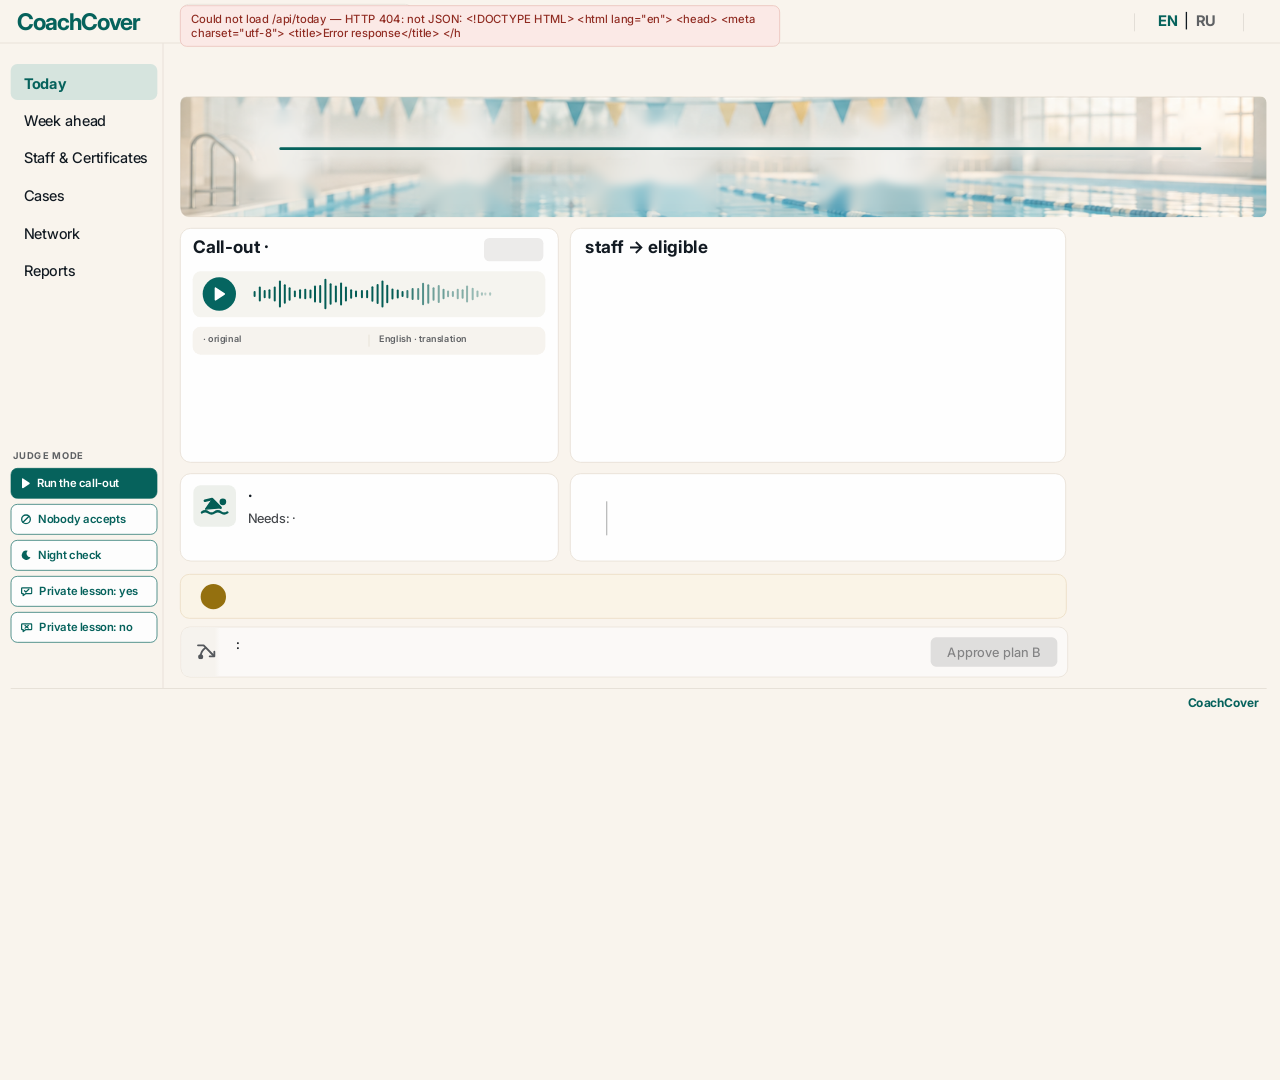
==== commit 805043da: "Screens scale down to the window width on laptops The 1920-px pages (Today, case, network, week, sta" ====
--- a/web/index.html
+++ b/web/index.html
@@ -9,6 +9,7 @@
 <link href="https://fonts.googleapis.com/css2?family=Inter:wght@400..700&display=swap" rel="stylesheet">
 <link rel="stylesheet" href="assets/status.css">
 <link rel="stylesheet" href="assets/today.css">
+<script src="assets/fit.js"></script>
 </head>
 <body data-state="loading">
 
--- a/web/assets/today.css
+++ b/web/assets/today.css
@@ -34,6 +34,10 @@
 html,body{width:1920px;height:1080px}
 body{position:relative;overflow:hidden;background:var(--bg);color:var(--text);
   font-family:"Inter",system-ui,sans-serif;font-weight:470;-webkit-font-smoothing:antialiased}
+/* Narrower windows (laptops) are scaled down to the window width by assets/fit.js, which also keeps
+   vertical scrolling. A full-width window that is shorter than 1080: let the page scroll instead of
+   cutting it off. At 1920 x 1080 and larger this block does not apply, so that size renders exactly as before. */
+@media (min-width:1920px) and (max-height:1079.98px){body{overflow:auto}}
 svg{display:block}
 button{font-family:inherit}
 .nw{white-space:nowrap}
